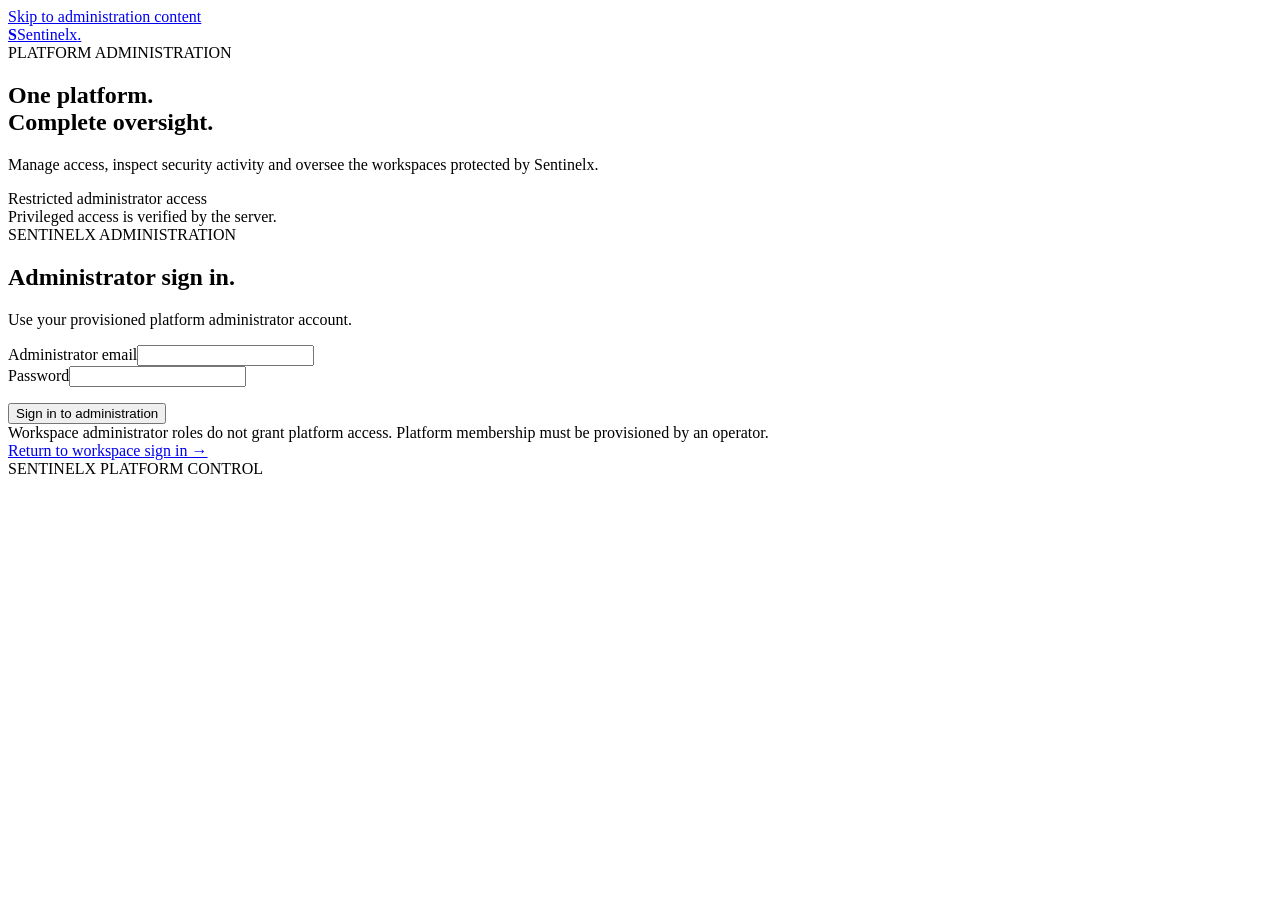
==== app/static/admin.html @ f8910021 "Build Sentinelx dashboard with PostgreSQL, administration and complete CRUD" ====
<!doctype html>
<html lang="en">
<head><meta charset="utf-8"><meta name="viewport" content="width=device-width,initial-scale=1"><meta name="theme-color" content="#06080D"><title>Sentinelx · Platform administration</title><link rel="stylesheet" href="/assets/styles.css?v=option3-r2"><link rel="stylesheet" href="/assets/admin.css?v=option3-r2"><script src="/assets/admin.js?v=option3-r2" defer></script></head>
<body class="admin-portal">
<a class="skip-link" href="#adm-main">Skip to administration content</a>
<section id="adm-auth-section" class="auth-screen" aria-labelledby="adm-auth-title"><div class="auth-visual"><a class="brand auth-brand" href="/"><span class="auth-shield"><img class="ui-icon" src="/assets/icons/shield.svg" alt="" aria-hidden="true"><b>S</b></span><span>Sentinelx<span class="brand-dot">.</span></span></a><div class="auth-pitch"><div class="eyebrow">PLATFORM ADMINISTRATION</div><h1>One platform.<br>Complete oversight.</h1><p>Manage access, inspect security activity and oversee the workspaces protected by Sentinelx.</p><span class="admin-mode-badge">Restricted administrator access</span></div><div class="auth-visual-footer">Privileged access is verified by the server.</div></div><div class="auth-form-side"><div class="auth-card"><div class="auth-product-tag">SENTINELX ADMINISTRATION</div><h2 id="adm-auth-title">Administrator sign in.</h2><p class="auth-subtitle">Use your provisioned platform administrator account.</p><form id="adm-auth-form"><div class="field"><label for="adm-email">Administrator email</label><input id="adm-email" type="email" autocomplete="username" required maxlength="254"></div><div class="field"><label for="adm-password">Password</label><input id="adm-password" type="password" autocomplete="current-password" required minlength="12" maxlength="256"></div><p id="adm-auth-error" class="form-error" role="alert"></p><button id="adm-auth-submit" class="button primary auth-submit" type="submit">Sign in to administration</button></form><div class="auth-note">Workspace administrator roles do not grant platform access. Platform membership must be provisioned by an operator.</div><div class="auth-switch"><a href="/">Return to workspace sign in →</a></div></div><div class="auth-footer">SENTINELX <span>PLATFORM CONTROL</span></div></div></section>
<div id="adm-shell" class="app-shell" hidden><aside class="sidebar" aria-label="Administration navigation"><a class="rail-logo" href="/admin" aria-label="Sentinelx home"><img class="shield-icon" src="/assets/icons/hexagon-letter-s.svg" alt="" aria-hidden="true"></a><nav class="main-nav"><button type="button" data-admin-view="overview" aria-label="Overview" title="Overview" class="active"><img class="ui-icon" src="/assets/icons/home.svg" alt="" aria-hidden="true"><span class="nav-text">Overview</span></button><button type="button" data-admin-view="users" aria-label="Users" title="Users"><img class="ui-icon" src="/assets/icons/users.svg" alt="" aria-hidden="true"><span class="nav-text">Users</span></button><button type="button" data-admin-view="repositories" aria-label="Repositories" title="Repositories"><img class="ui-icon" src="/assets/icons/git-branch.svg" alt="" aria-hidden="true"><span class="nav-text">Repositories</span></button><button type="button" data-admin-view="scans" aria-label="Security scans" title="Security scans"><img class="ui-icon" src="/assets/icons/search.svg" alt="" aria-hidden="true"><span class="nav-text">Security scans</span></button><button type="button" data-admin-view="reports" aria-label="Reports" title="Reports"><img class="ui-icon" src="/assets/icons/file-description.svg" alt="" aria-hidden="true"><span class="nav-text">Reports</span></button><button type="button" data-admin-view="audit" aria-label="Audit log" title="Audit log"><img class="ui-icon" src="/assets/icons/history.svg" alt="" aria-hidden="true"><span class="nav-text">Audit log</span></button></nav><div class="sidebar-bottom"><a class="rail-help" href="/docs" title="API documentation" aria-label="API documentation"><img class="ui-icon" src="/assets/icons/help-circle.svg" alt="" aria-hidden="true"></a><button id="adm-logout" class="rail-logout" type="button" title="Sign out" aria-label="Sign out"><img class="ui-icon" src="/assets/icons/logout.svg" alt="" aria-hidden="true"></button></div></aside><div class="main-shell"><header class="topbar"><a class="brand" href="/admin"><span>Sentinelx<span class="brand-dot">.</span></span></a><div class="breadcrumb"><span>Administration</span><span class="breadcrumb-separator">/</span><strong id="adm-page-title">Platform administration</strong><img class="ui-icon" src="/assets/icons/chevron-down.svg" alt="" aria-hidden="true"></div><div class="header-actions"><label class="global-search"><img class="ui-icon" src="/assets/icons/search.svg" alt="" aria-hidden="true"><input id="adm-search" type="search" placeholder="Search repositories, findings, or scans…" aria-label="Search administration"></label><button id="adm-refresh" class="icon-button" type="button" title="Refresh data" aria-label="Refresh administration"><img class="ui-icon" src="/assets/icons/refresh.svg" alt="" aria-hidden="true"></button><span class="header-divider"></span><div class="header-user"><span class="user-avatar">A</span><span id="adm-user" class="sr-only">Your workspace</span></div></div></header><nav class="top-tabs" aria-label="Administration sections"><button type="button" data-admin-view="overview" class="active">Overview</button><button type="button" data-admin-view="users">Users</button><button type="button" data-admin-view="repositories">Repositories</button><button type="button" data-admin-view="scans">Scans</button><button type="button" data-admin-view="reports">Reports</button><button type="button" data-admin-view="audit">Audit log</button></nav><div id="adm-status" class="app-status" role="status" aria-live="polite"></div><main id="adm-main" tabindex="-1"></main><footer class="app-footer"><span>Sentinelx · Platform administration</span><span>Detect. Analyze. Evaluate. Protect.</span></footer></div></div>
</body></html>
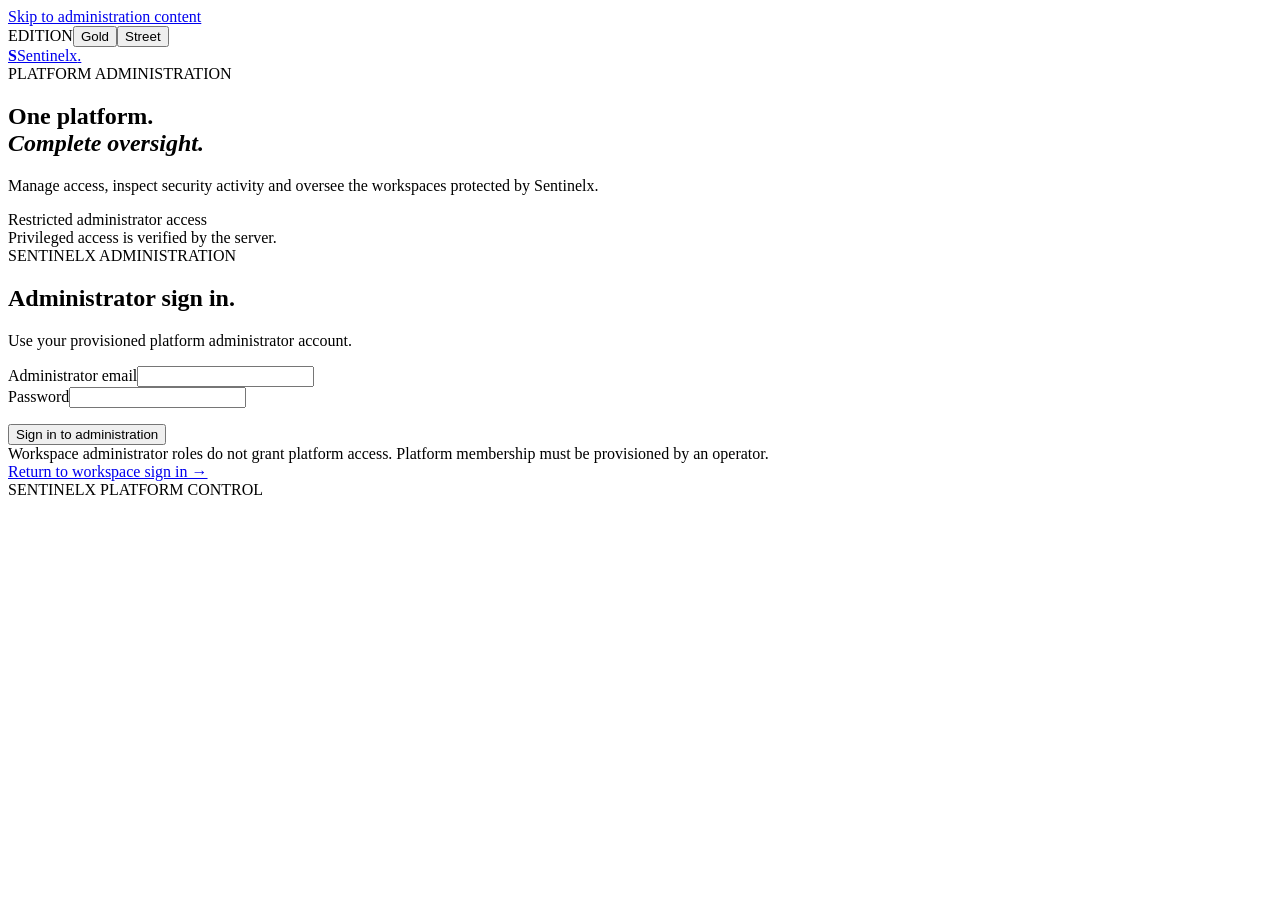
==== commit 8918b636: "Redesign Sentinelx with Gold and Street visual editions" ====
--- a/app/static/admin.html
+++ b/app/static/admin.html
@@ -1,8 +1,18 @@
 <!doctype html>
-<html lang="en">
-<head><meta charset="utf-8"><meta name="viewport" content="width=device-width,initial-scale=1"><meta name="theme-color" content="#06080D"><title>Sentinelx · Platform administration</title><link rel="stylesheet" href="/assets/styles.css?v=option3-r2"><link rel="stylesheet" href="/assets/admin.css?v=option3-r2"><script src="/assets/admin.js?v=option3-r2" defer></script></head>
+<html lang="en" data-edition="gold">
+<head><meta charset="utf-8"><meta name="viewport" content="width=device-width,initial-scale=1"><meta name="theme-color" content="#06080D"><title>Sentinelx · Platform administration</title><link rel="stylesheet" href="/assets/styles.css?v=gold-street-20261027"><link rel="stylesheet" href="/assets/admin.css?v=gold-street-20261027"><script src="/assets/theme.js?v=gold-street-20261027" defer></script><script src="/assets/admin.js?v=gold-street-20261027" defer></script></head>
 <body class="admin-portal">
+
+<dialog id="edition-dialog" class="edition-chooser" aria-labelledby="edition-title" aria-describedby="edition-description">
+  <div class="edition-intro"><span class="edition-kicker">SENTINELX / TWO WAYS TO SEE CLEARLY</span><h2 id="edition-title">Choose your <em>edition.</em></h2><p id="edition-description">One security workspace. Two visual worlds. You can switch at any time.</p></div>
+  <div class="edition-choices">
+    <section class="edition-choice-card edition-gold" aria-labelledby="gold-title"><span class="edition-card-tag">THE QUIET CONFIDENCE OF</span><h3 id="gold-title" class="edition-display">Gold<span class="edition-display-dot" aria-hidden="true"></span></h3><p class="edition-description">Warm light. Considered detail.<br>A clear view of every release.</p><button id="choose-gold" class="edition-enter" type="button" data-edition-choice="gold"><span class="edition-key" aria-hidden="true">G</span>Enter Gold<img class="ui-icon" src="/assets/icons/arrow-right.svg" alt="" aria-hidden="true"></button><span class="edition-card-footnote">SENTINELX · GOLD EDITION</span></section>
+    <section class="edition-choice-card edition-street" aria-labelledby="street-title"><span class="edition-card-tag">MAKE YOUR MARK</span><h3 id="street-title" class="edition-display">STREET</h3><p class="edition-description">Bold signals. Nothing buried.<br>Security with a point of view.</p><button id="choose-street" class="edition-enter" type="button" data-edition-choice="street"><span class="edition-key" aria-hidden="true">S</span>Enter Street<img class="ui-icon" src="/assets/icons/arrow-right.svg" alt="" aria-hidden="true"></button><span class="edition-card-footnote">SENTINELX · STREET EDITION / 001</span></section>
+  </div>
+  <div class="edition-chooser-footer"><p>Different expression. The same protected workspace.</p><button id="edition-skip" class="edition-skip" type="button" data-edition-skip>Continue with Gold</button></div>
+</dialog>
+
 <a class="skip-link" href="#adm-main">Skip to administration content</a>
-<section id="adm-auth-section" class="auth-screen" aria-labelledby="adm-auth-title"><div class="auth-visual"><a class="brand auth-brand" href="/"><span class="auth-shield"><img class="ui-icon" src="/assets/icons/shield.svg" alt="" aria-hidden="true"><b>S</b></span><span>Sentinelx<span class="brand-dot">.</span></span></a><div class="auth-pitch"><div class="eyebrow">PLATFORM ADMINISTRATION</div><h1>One platform.<br>Complete oversight.</h1><p>Manage access, inspect security activity and oversee the workspaces protected by Sentinelx.</p><span class="admin-mode-badge">Restricted administrator access</span></div><div class="auth-visual-footer">Privileged access is verified by the server.</div></div><div class="auth-form-side"><div class="auth-card"><div class="auth-product-tag">SENTINELX ADMINISTRATION</div><h2 id="adm-auth-title">Administrator sign in.</h2><p class="auth-subtitle">Use your provisioned platform administrator account.</p><form id="adm-auth-form"><div class="field"><label for="adm-email">Administrator email</label><input id="adm-email" type="email" autocomplete="username" required maxlength="254"></div><div class="field"><label for="adm-password">Password</label><input id="adm-password" type="password" autocomplete="current-password" required minlength="12" maxlength="256"></div><p id="adm-auth-error" class="form-error" role="alert"></p><button id="adm-auth-submit" class="button primary auth-submit" type="submit">Sign in to administration</button></form><div class="auth-note">Workspace administrator roles do not grant platform access. Platform membership must be provisioned by an operator.</div><div class="auth-switch"><a href="/">Return to workspace sign in →</a></div></div><div class="auth-footer">SENTINELX <span>PLATFORM CONTROL</span></div></div></section>
-<div id="adm-shell" class="app-shell" hidden><aside class="sidebar" aria-label="Administration navigation"><a class="rail-logo" href="/admin" aria-label="Sentinelx home"><img class="shield-icon" src="/assets/icons/hexagon-letter-s.svg" alt="" aria-hidden="true"></a><nav class="main-nav"><button type="button" data-admin-view="overview" aria-label="Overview" title="Overview" class="active"><img class="ui-icon" src="/assets/icons/home.svg" alt="" aria-hidden="true"><span class="nav-text">Overview</span></button><button type="button" data-admin-view="users" aria-label="Users" title="Users"><img class="ui-icon" src="/assets/icons/users.svg" alt="" aria-hidden="true"><span class="nav-text">Users</span></button><button type="button" data-admin-view="repositories" aria-label="Repositories" title="Repositories"><img class="ui-icon" src="/assets/icons/git-branch.svg" alt="" aria-hidden="true"><span class="nav-text">Repositories</span></button><button type="button" data-admin-view="scans" aria-label="Security scans" title="Security scans"><img class="ui-icon" src="/assets/icons/search.svg" alt="" aria-hidden="true"><span class="nav-text">Security scans</span></button><button type="button" data-admin-view="reports" aria-label="Reports" title="Reports"><img class="ui-icon" src="/assets/icons/file-description.svg" alt="" aria-hidden="true"><span class="nav-text">Reports</span></button><button type="button" data-admin-view="audit" aria-label="Audit log" title="Audit log"><img class="ui-icon" src="/assets/icons/history.svg" alt="" aria-hidden="true"><span class="nav-text">Audit log</span></button></nav><div class="sidebar-bottom"><a class="rail-help" href="/docs" title="API documentation" aria-label="API documentation"><img class="ui-icon" src="/assets/icons/help-circle.svg" alt="" aria-hidden="true"></a><button id="adm-logout" class="rail-logout" type="button" title="Sign out" aria-label="Sign out"><img class="ui-icon" src="/assets/icons/logout.svg" alt="" aria-hidden="true"></button></div></aside><div class="main-shell"><header class="topbar"><a class="brand" href="/admin"><span>Sentinelx<span class="brand-dot">.</span></span></a><div class="breadcrumb"><span>Administration</span><span class="breadcrumb-separator">/</span><strong id="adm-page-title">Platform administration</strong><img class="ui-icon" src="/assets/icons/chevron-down.svg" alt="" aria-hidden="true"></div><div class="header-actions"><label class="global-search"><img class="ui-icon" src="/assets/icons/search.svg" alt="" aria-hidden="true"><input id="adm-search" type="search" placeholder="Search repositories, findings, or scans…" aria-label="Search administration"></label><button id="adm-refresh" class="icon-button" type="button" title="Refresh data" aria-label="Refresh administration"><img class="ui-icon" src="/assets/icons/refresh.svg" alt="" aria-hidden="true"></button><span class="header-divider"></span><div class="header-user"><span class="user-avatar">A</span><span id="adm-user" class="sr-only">Your workspace</span></div></div></header><nav class="top-tabs" aria-label="Administration sections"><button type="button" data-admin-view="overview" class="active">Overview</button><button type="button" data-admin-view="users">Users</button><button type="button" data-admin-view="repositories">Repositories</button><button type="button" data-admin-view="scans">Scans</button><button type="button" data-admin-view="reports">Reports</button><button type="button" data-admin-view="audit">Audit log</button></nav><div id="adm-status" class="app-status" role="status" aria-live="polite"></div><main id="adm-main" tabindex="-1"></main><footer class="app-footer"><span>Sentinelx · Platform administration</span><span>Detect. Analyze. Evaluate. Protect.</span></footer></div></div>
+<section id="adm-auth-section" class="auth-screen" aria-labelledby="adm-auth-title"><div class="auth-edition-toolbar"><div class="edition-switch" role="group" aria-label="Visual edition"><span class="edition-switch-label">EDITION</span><button class="edition-button" type="button" data-edition-choice="gold" aria-label="Use Gold edition" aria-pressed="true"><span class="edition-orb gold-orb" aria-hidden="true"></span>Gold</button><button class="edition-button" type="button" data-edition-choice="street" aria-label="Use Street edition" aria-pressed="false"><span class="edition-orb street-orb" aria-hidden="true"></span>Street</button></div></div><div class="auth-visual"><a class="brand auth-brand" href="/"><span class="auth-shield"><img class="ui-icon" src="/assets/icons/shield.svg" alt="" aria-hidden="true"><b>S</b></span><span>Sentinelx<span class="brand-dot">.</span></span></a><div class="auth-pitch"><div class="eyebrow">PLATFORM ADMINISTRATION</div><h1 class="auth-display-title">One platform.<br><em class="hero-accent">Complete oversight.</em></h1><p>Manage access, inspect security activity and oversee the workspaces protected by Sentinelx.</p><span class="admin-mode-badge">Restricted administrator access</span></div><div class="auth-visual-footer">Privileged access is verified by the server.</div></div><div class="auth-form-side"><div class="auth-card"><div class="auth-product-tag">SENTINELX ADMINISTRATION</div><h2 id="adm-auth-title">Administrator sign in.</h2><p class="auth-subtitle">Use your provisioned platform administrator account.</p><form id="adm-auth-form"><div class="field"><label for="adm-email">Administrator email</label><input id="adm-email" type="email" autocomplete="username" required maxlength="254"></div><div class="field"><label for="adm-password">Password</label><input id="adm-password" type="password" autocomplete="current-password" required minlength="12" maxlength="256"></div><p id="adm-auth-error" class="form-error" role="alert"></p><button id="adm-auth-submit" class="button primary auth-submit" type="submit">Sign in to administration</button></form><div class="auth-note">Workspace administrator roles do not grant platform access. Platform membership must be provisioned by an operator.</div><div class="auth-switch"><a href="/">Return to workspace sign in →</a></div></div><div class="auth-footer">SENTINELX <span>PLATFORM CONTROL</span></div></div></section>
+<div id="adm-shell" class="app-shell" hidden><aside class="sidebar" aria-label="Administration navigation"><a class="rail-logo" href="/admin" aria-label="Sentinelx home"><img class="shield-icon" src="/assets/icons/hexagon-letter-s.svg" alt="" aria-hidden="true"></a><nav class="main-nav"><button type="button" data-admin-view="overview" aria-label="Overview" title="Overview" class="active"><img class="ui-icon" src="/assets/icons/home.svg" alt="" aria-hidden="true"><span class="nav-text">Overview</span></button><button type="button" data-admin-view="users" aria-label="Users" title="Users"><img class="ui-icon" src="/assets/icons/users.svg" alt="" aria-hidden="true"><span class="nav-text">Users</span></button><button type="button" data-admin-view="repositories" aria-label="Repositories" title="Repositories"><img class="ui-icon" src="/assets/icons/git-branch.svg" alt="" aria-hidden="true"><span class="nav-text">Repositories</span></button><button type="button" data-admin-view="scans" aria-label="Security scans" title="Security scans"><img class="ui-icon" src="/assets/icons/search.svg" alt="" aria-hidden="true"><span class="nav-text">Security scans</span></button><button type="button" data-admin-view="reports" aria-label="Reports" title="Reports"><img class="ui-icon" src="/assets/icons/file-description.svg" alt="" aria-hidden="true"><span class="nav-text">Reports</span></button><button type="button" data-admin-view="audit" aria-label="Audit log" title="Audit log"><img class="ui-icon" src="/assets/icons/history.svg" alt="" aria-hidden="true"><span class="nav-text">Audit log</span></button></nav><div class="sidebar-bottom"><a class="rail-help" href="/docs" title="API documentation" aria-label="API documentation"><img class="ui-icon" src="/assets/icons/help-circle.svg" alt="" aria-hidden="true"></a><button id="adm-logout" class="rail-logout" type="button" title="Sign out" aria-label="Sign out"><img class="ui-icon" src="/assets/icons/logout.svg" alt="" aria-hidden="true"></button></div></aside><div class="main-shell"><header class="topbar"><a class="brand" href="/admin"><span>Sentinelx<span class="brand-dot">.</span></span></a><div class="breadcrumb"><span>Administration</span><span class="breadcrumb-separator">/</span><strong id="adm-page-title">Platform administration</strong><img class="ui-icon" src="/assets/icons/chevron-down.svg" alt="" aria-hidden="true"></div><div class="header-actions"><div class="edition-switch" role="group" aria-label="Visual edition"><span class="edition-switch-label">EDITION</span><button class="edition-button" type="button" data-edition-choice="gold" aria-label="Use Gold edition" aria-pressed="true"><span class="edition-orb gold-orb" aria-hidden="true"></span>Gold</button><button class="edition-button" type="button" data-edition-choice="street" aria-label="Use Street edition" aria-pressed="false"><span class="edition-orb street-orb" aria-hidden="true"></span>Street</button></div><label class="global-search"><img class="ui-icon" src="/assets/icons/search.svg" alt="" aria-hidden="true"><input id="adm-search" type="search" placeholder="Search repositories, findings, or scans…" aria-label="Search administration"></label><button id="adm-refresh" class="icon-button" type="button" title="Refresh data" aria-label="Refresh administration"><img class="ui-icon" src="/assets/icons/refresh.svg" alt="" aria-hidden="true"></button><span class="header-divider"></span><div class="header-user"><span class="user-avatar">A</span><span id="adm-user" class="sr-only">Your workspace</span></div></div></header><nav class="top-tabs" aria-label="Administration sections"><button type="button" data-admin-view="overview" class="active">Overview</button><button type="button" data-admin-view="users">Users</button><button type="button" data-admin-view="repositories">Repositories</button><button type="button" data-admin-view="scans">Scans</button><button type="button" data-admin-view="reports">Reports</button><button type="button" data-admin-view="audit">Audit log</button></nav><div id="adm-status" class="app-status" role="status" aria-live="polite"></div><main id="adm-main" tabindex="-1"></main><footer class="app-footer"><span>Sentinelx · Platform administration</span><span>Detect. Analyze. Evaluate. Protect.</span></footer></div></div>
 </body></html>
